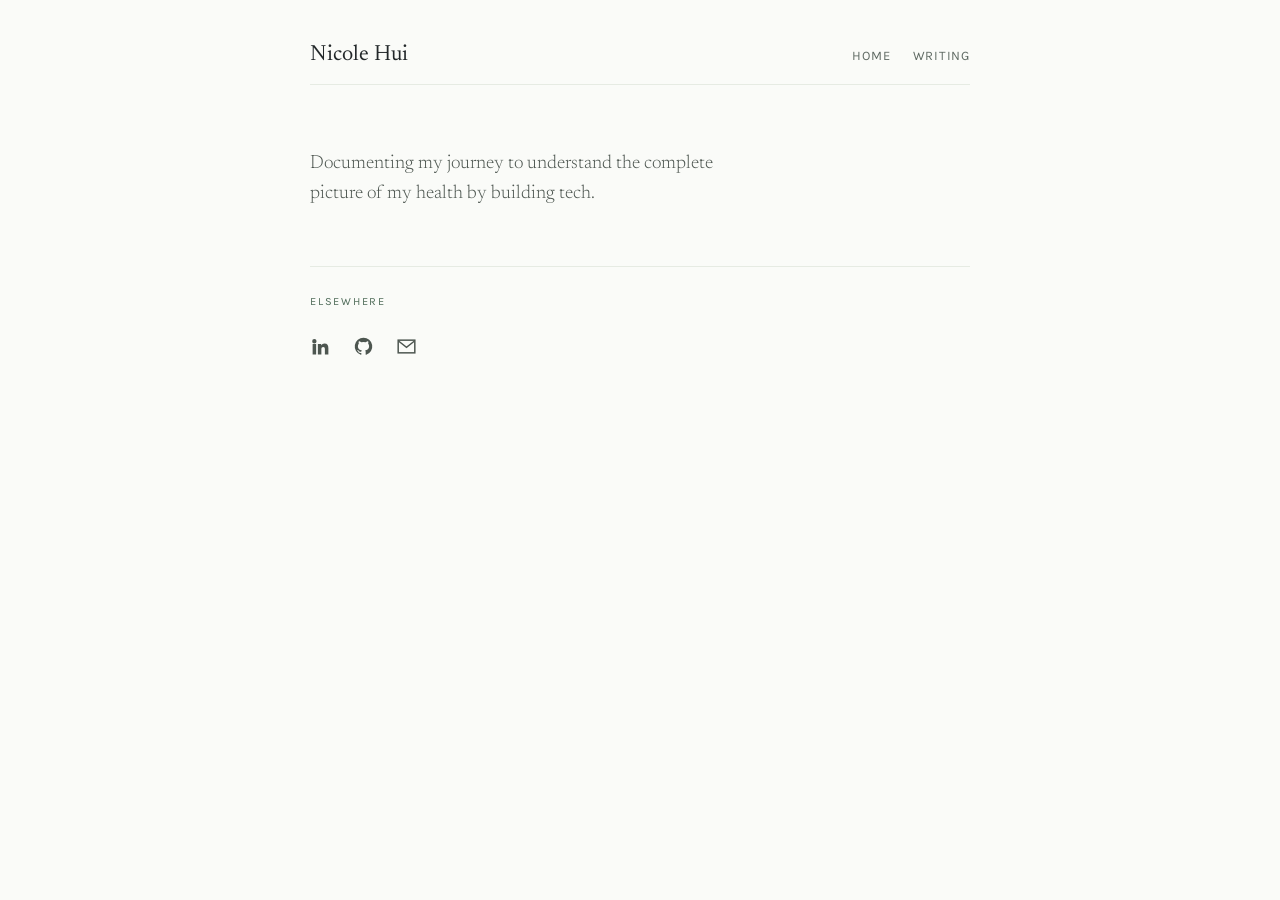
==== index.html @ be4a16eb "Initial site: homepage, writing list, and post pages Vanilla HTML/CSS/JS implementation of the Nicol" ====
<!DOCTYPE html>
<html lang="en">
<head>
  <meta charset="UTF-8">
  <meta name="viewport" content="width=device-width, initial-scale=1.0">
  <title>Nicole Hui</title>
  <link rel="preconnect" href="https://fonts.googleapis.com">
  <link rel="preconnect" href="https://fonts.gstatic.com" crossorigin>
  <link href="https://fonts.googleapis.com/css2?family=Newsreader:ital,opsz,wght@0,6..72,300;0,6..72,400;0,6..72,500;1,6..72,300;1,6..72,400&family=Karla:wght@400;500;600&display=swap" rel="stylesheet">
  <link rel="stylesheet" href="style.css">
</head>
<body>
  <div class="page">
    <div class="page-inner">
      <header class="site-header">
        <a href="#" class="site-title" data-route="home">Nicole Hui</a>
        <nav class="site-nav">
          <a href="#" data-route="home">Home</a>
          <a href="#" data-route="writing">Writing</a>
        </nav>
      </header>
      <main id="main"></main>
    </div>
  </div>

  <script src="script.js"></script>
</body>
</html>
---- style.css ----
* {
  box-sizing: border-box;
}

html, body {
  margin: 0;
  padding: 0;
}

body {
  background: #f2f4f0;
  color: #23282a;
  font-family: 'Karla', sans-serif;
  -webkit-font-smoothing: antialiased;
}

a {
  color: #4e6b58;
}

a:hover {
  color: #23282a;
}

::selection {
  background: #dfe8de;
}

.page {
  min-height: 100vh;
  background: #fafbf8;
  display: flex;
  flex-direction: column;
  align-items: center;
  padding: 0 24px;
}

.page-inner {
  width: 100%;
  max-width: 660px;
  display: flex;
  flex-direction: column;
  flex: 1;
}

/* Header */

.site-header {
  display: flex;
  justify-content: space-between;
  align-items: baseline;
  gap: 20px;
  border-bottom: 1px solid #e6ebe3;
  padding: 44px 0 18px;
  flex-wrap: wrap;
}

.site-title {
  font-family: 'Newsreader', serif;
  font-size: 22px;
  color: #23282a;
  text-decoration: none;
}

.site-title:hover {
  color: #4e6b58;
}

.site-nav {
  display: flex;
  gap: 22px;
  font-size: 13px;
  letter-spacing: .06em;
  text-transform: uppercase;
  color: #5f6a63;
}

.site-nav a {
  text-decoration: none;
  color: #5f6a63;
}

.site-nav a:hover {
  color: #4e6b58;
}

/* Home */

.home {
  display: flex;
  flex-direction: column;
  gap: 56px;
  padding: 64px 0 72px;
}

.hero {
  display: flex;
  flex-direction: column;
  gap: 22px;
  max-width: 44ch;
}

.hero h1 {
  margin: 0;
  font-family: 'Newsreader', serif;
  font-size: 19px;
  line-height: 1.6;
  font-weight: 300;
  color: #4d5650;
  text-wrap: pretty;
}

.hero p {
  margin: 0;
  font-family: 'Newsreader', serif;
  font-size: 19px;
  line-height: 1.6;
  font-weight: 300;
  color: #4d5650;
  text-wrap: pretty;
}

.section-label {
  font-size: 11px;
  letter-spacing: .16em;
  text-transform: uppercase;
  color: #4e6b58;
  padding-bottom: 14px;
}

.recent {
  display: flex;
  flex-direction: column;
  gap: 2px;
}

.list-end {
  border-top: 1px solid #e6ebe3;
}

.all-writing {
  font-size: 13px;
  color: #4e6b58;
  text-decoration: none;
  padding-top: 18px;
  display: inline-block;
}

.all-writing:hover {
  text-decoration: underline;
}

.post-row {
  display: flex;
  justify-content: space-between;
  align-items: baseline;
  gap: 24px;
  padding: 16px 4px;
  border-top: 1px solid #e6ebe3;
  text-decoration: none;
}

.post-row:hover {
  background: #f1f5ee;
}

.post-row .title {
  font-family: 'Newsreader', serif;
  font-size: 19px;
  color: #23282a;
}

.post-row .date {
  font-size: 12px;
  color: #5f6a63;
  white-space: nowrap;
}

.elsewhere {
  display: flex;
  flex-direction: column;
  gap: 14px;
  border-top: 1px solid #e6ebe3;
  padding-top: 28px;
}

.social-links {
  display: flex;
  align-items: center;
  gap: 22px;
}

.social-links a {
  display: flex;
  color: #4d5650;
  text-decoration: none;
}

.social-links a:hover {
  color: #4e6b58;
}

/* Writing list */

.writing {
  display: flex;
  flex-direction: column;
  gap: 44px;
  padding: 64px 0 72px;
}

.writing-list {
  display: flex;
  flex-direction: column;
}

.writing-row {
  display: flex;
  flex-direction: column;
  gap: 7px;
  padding: 22px 4px;
  border-top: 1px solid #e6ebe3;
  text-decoration: none;
}

.writing-row:hover {
  background: #f1f5ee;
}

.writing-row .row-top {
  display: flex;
  justify-content: space-between;
  align-items: baseline;
  gap: 24px;
}

.writing-row .title {
  font-family: 'Newsreader', serif;
  font-size: 21px;
  color: #23282a;
}

.writing-row .date {
  font-size: 12px;
  color: #5f6a63;
  white-space: nowrap;
}

.writing-row .dek {
  font-family: 'Newsreader', serif;
  font-size: 16px;
  font-weight: 300;
  line-height: 1.5;
  color: #4d5650;
  max-width: 52ch;
}

/* Post page */

.post-page {
  display: flex;
  flex-direction: column;
  gap: 40px;
  padding: 56px 0 72px;
}

.back-link {
  font-size: 12px;
  letter-spacing: .12em;
  text-transform: uppercase;
  color: #5f6a63;
  text-decoration: none;
}

.back-link:hover {
  color: #4e6b58;
}

.post-head {
  display: flex;
  flex-direction: column;
  gap: 18px;
}

.post-date {
  font-size: 12px;
  letter-spacing: .12em;
  text-transform: uppercase;
  color: #4e6b58;
}

.post-title {
  margin: 0;
  font-family: 'Newsreader', serif;
  font-size: 32px;
  line-height: 1.24;
  font-weight: 300;
  color: #23282a;
  max-width: 34ch;
  text-wrap: pretty;
}

.post-dek {
  margin: 0;
  font-family: 'Newsreader', serif;
  font-style: italic;
  font-size: 19px;
  line-height: 1.55;
  font-weight: 300;
  color: #4d5650;
  max-width: 48ch;
  text-wrap: pretty;
}

.post-body {
  display: flex;
  flex-direction: column;
  gap: 26px;
  max-width: 62ch;
  border-top: 1px solid #e6ebe3;
  padding-top: 34px;
}

.post-body p {
  margin: 0;
  font-family: 'Newsreader', serif;
  font-size: 18px;
  line-height: 1.72;
  font-weight: 400;
  color: #2f3835;
  text-wrap: pretty;
}

.post-footer {
  display: flex;
  justify-content: space-between;
  align-items: center;
  gap: 20px;
  border-top: 1px solid #e6ebe3;
  padding-top: 26px;
  flex-wrap: wrap;
}

.post-footer-note {
  font-size: 13px;
  color: #5f6a63;
}

.post-footer-note a {
  color: #4e6b58;
}
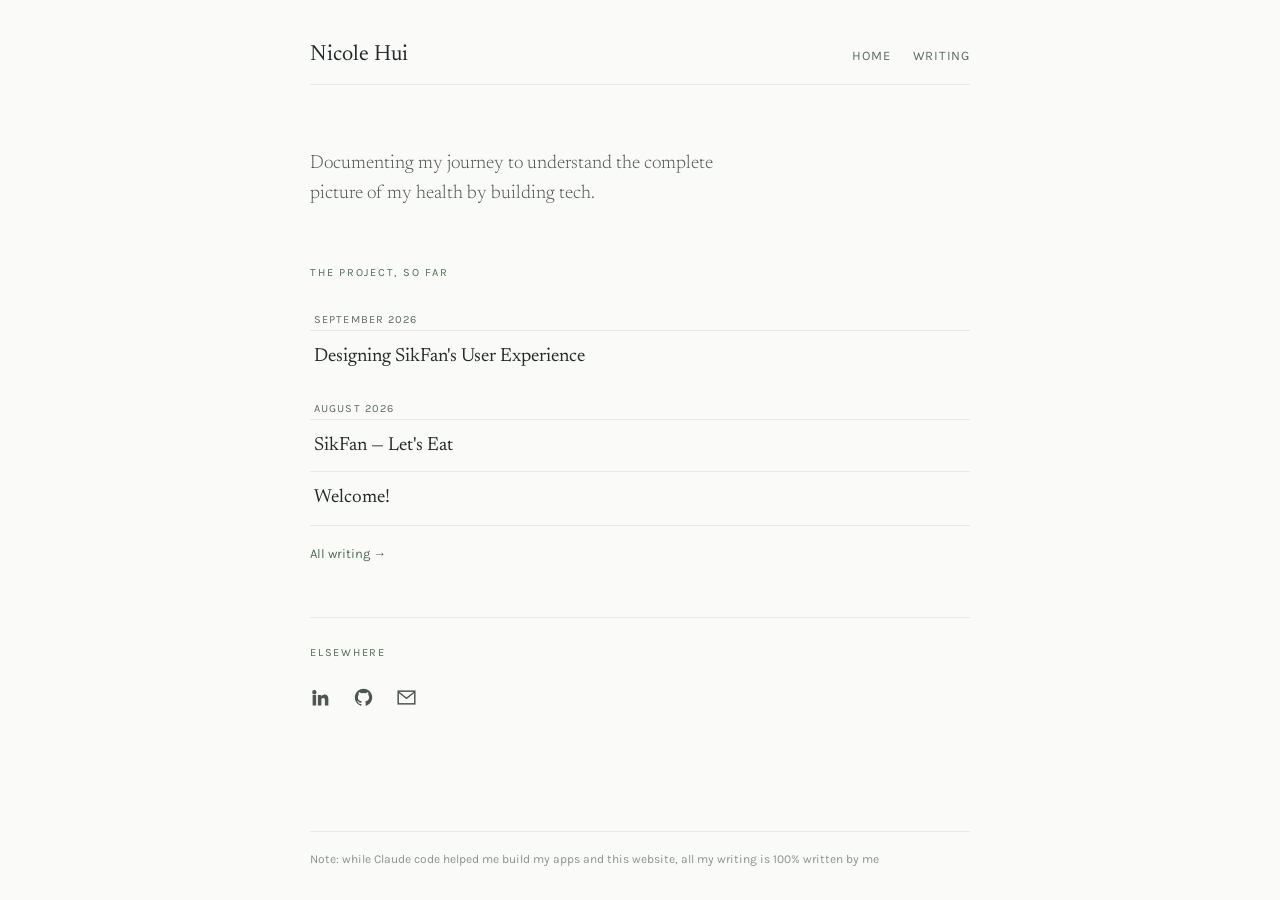
==== commit 42626155: "Add site footer note about AI-assisted build vs. own writing Co-Authored-By: Claude Sonnet 5 <norepl" ====
--- a/index.html
+++ b/index.html
@@ -20,9 +20,12 @@
         </nav>
       </header>
       <main id="main"></main>
+      <footer class="site-footer">
+        <p>Note: while Claude code helped me build my apps and this website, all my writing is 100% written by me</p>
+      </footer>
     </div>
   </div>
 
-  <script src="script.js"></script>
+  <script type="module" src="script.js"></script>
 </body>
 </html>
--- a/style.css
+++ b/style.css
@@ -170,10 +170,21 @@
   color: #23282a;
 }
 
-.post-row .date {
-  font-size: 12px;
-  color: #5f6a63;
-  white-space: nowrap;
+.recent-month-group {
+  display: flex;
+  flex-direction: column;
+}
+
+.recent-month-label {
+  font-size: 11px;
+  letter-spacing: .1em;
+  text-transform: uppercase;
+  color: #5f6a63;
+  padding: 18px 4px 4px;
+}
+
+.recent-month-group:first-child .recent-month-label {
+  padding-top: 0;
 }
 
 .elsewhere {
@@ -212,6 +223,19 @@
 .writing-list {
   display: flex;
   flex-direction: column;
+}
+
+.writing-year-group {
+  display: flex;
+  flex-direction: column;
+}
+
+.writing-year-group .section-label {
+  padding-top: 28px;
+}
+
+.writing-year-group:first-child .section-label {
+  padding-top: 0;
 }
 
 .writing-row {
@@ -283,20 +307,31 @@
 }
 
 .post-date {
+  display: flex;
+  gap: 14px;
+  align-items: baseline;
   font-size: 12px;
   letter-spacing: .12em;
   text-transform: uppercase;
   color: #4e6b58;
 }
 
+.post-date .sep {
+  color: #a9b4ab;
+}
+
+.post-date .read-time {
+  color: #5f6a63;
+}
+
 .post-title {
   margin: 0;
   font-family: 'Newsreader', serif;
-  font-size: 32px;
-  line-height: 1.24;
+  font-size: 36px;
+  line-height: 1.2;
   font-weight: 300;
   color: #23282a;
-  max-width: 34ch;
+  max-width: 30ch;
   text-wrap: pretty;
 }
 
@@ -308,14 +343,14 @@
   line-height: 1.55;
   font-weight: 300;
   color: #4d5650;
-  max-width: 48ch;
+  max-width: 50ch;
   text-wrap: pretty;
 }
 
 .post-body {
   display: flex;
   flex-direction: column;
-  gap: 26px;
+  gap: 22px;
   max-width: 62ch;
   border-top: 1px solid #e6ebe3;
   padding-top: 34px;
@@ -329,6 +364,240 @@
   font-weight: 400;
   color: #2f3835;
   text-wrap: pretty;
+}
+
+.post-body .post-heading {
+  margin: 30px 0 0;
+  font-family: 'Newsreader', serif;
+  font-size: 28px;
+  line-height: 1.26;
+  font-weight: 400;
+  color: #23282a;
+  max-width: 34ch;
+  text-wrap: pretty;
+}
+
+.post-body .post-heading:first-child {
+  margin-top: 0;
+}
+
+.post-body .post-subheading {
+  margin: 22px 0 -6px;
+  font-family: 'Karla', sans-serif;
+  font-size: 16px;
+  line-height: 1.4;
+  letter-spacing: .09em;
+  text-transform: uppercase;
+  font-weight: 600;
+  color: #4e6b58;
+  max-width: 34ch;
+  text-wrap: pretty;
+}
+
+/* Numbered requirements list */
+
+.post-body .req-list {
+  display: flex;
+  flex-direction: column;
+  gap: 12px;
+  padding: 4px 0;
+}
+
+.post-body .req-row {
+  display: grid;
+  grid-template-columns: 26px minmax(0, 1fr);
+  gap: 10px;
+  align-items: baseline;
+}
+
+.post-body .req-num {
+  font-family: 'Karla', sans-serif;
+  font-size: 12px;
+  font-weight: 600;
+  letter-spacing: .06em;
+  color: #4e6b58;
+}
+
+.post-body .req-text {
+  font-family: 'Newsreader', serif;
+  font-size: 17px;
+  line-height: 1.6;
+  color: #2f3835;
+  text-wrap: pretty;
+}
+
+/* Bulleted list */
+
+.post-body .dot-list {
+  display: flex;
+  flex-direction: column;
+  gap: 12px;
+  padding: 4px 0;
+}
+
+.post-body .dot-row {
+  display: grid;
+  grid-template-columns: 14px minmax(0, 1fr);
+  gap: 12px;
+  align-items: baseline;
+}
+
+.post-body .dot-row .dot {
+  width: 5px;
+  height: 5px;
+  border-radius: 50%;
+  background: #8ba18f;
+  transform: translateY(-4px);
+}
+
+.post-body .dot-row .dot-text {
+  font-family: 'Newsreader', serif;
+  font-size: 17px;
+  line-height: 1.6;
+  color: #2f3835;
+  text-wrap: pretty;
+}
+
+/* SPIKE / DROP / STEADY card */
+
+.post-body .label-card {
+  display: flex;
+  flex-direction: column;
+  border: 1px solid #e6ebe3;
+  background: #f4f7f1;
+  border-radius: 4px;
+  padding: 4px 0;
+  margin: 6px 0;
+}
+
+.post-body .label-card .label-row {
+  display: grid;
+  grid-template-columns: 96px minmax(0, 1fr);
+  gap: 16px;
+  align-items: baseline;
+  padding: 14px 20px;
+  border-bottom: 1px solid #e9eee5;
+}
+
+.post-body .label-card .label-name {
+  font-family: 'Karla', sans-serif;
+  font-size: 11px;
+  font-weight: 600;
+  letter-spacing: .14em;
+  color: #4e6b58;
+}
+
+.post-body .label-card .label-def {
+  font-family: 'Newsreader', serif;
+  font-size: 16px;
+  line-height: 1.55;
+  color: #2f3835;
+  text-wrap: pretty;
+}
+
+/* Pull note */
+
+.post-body .pull-note {
+  margin: 0;
+  padding-left: 18px;
+  border-left: 2px solid #dfe8de;
+  font-family: 'Newsreader', serif;
+  font-style: italic;
+  font-size: 17px;
+  line-height: 1.65;
+  color: #4d5650;
+  text-wrap: pretty;
+}
+
+/* Screenshots */
+
+.post-body .figure {
+  display: flex;
+  flex-direction: column;
+  gap: 14px;
+  margin: 14px 0;
+}
+
+.post-body .screens-plinth {
+  box-sizing: border-box;
+  display: flex;
+  justify-content: center;
+  background: #f1f5ee;
+  border: 1px solid #e6ebe3;
+  border-radius: 4px;
+}
+
+.post-body .screens-plinth.plinth-single {
+  padding: 30px 24px;
+}
+
+.post-body .screens-plinth.plinth-pair {
+  padding: 30px 20px;
+  gap: 18px;
+  flex-wrap: wrap;
+}
+
+.post-body .phone {
+  display: flex;
+  flex-direction: column;
+  align-items: center;
+  gap: 10px;
+}
+
+.post-body .phone-frame {
+  box-sizing: border-box;
+  background: #fff;
+  border: 1px solid #dde4d9;
+  padding: 5px;
+  box-shadow: 0 12px 26px -18px rgba(35, 40, 42, .5);
+}
+
+.post-body .phone-frame img {
+  display: block;
+  width: 100%;
+  height: 100%;
+  object-fit: cover;
+  background: #eef2ec;
+}
+
+.post-body .phone-frame img.is-missing {
+  visibility: hidden;
+}
+
+.post-body .phone-frame.size-large {
+  width: 232px;
+  height: 494px;
+  border-radius: 28px;
+}
+
+.post-body .phone-frame.size-large img {
+  border-radius: 23px;
+}
+
+.post-body .phone-frame.size-small {
+  width: 182px;
+  height: 390px;
+  border-radius: 24px;
+}
+
+.post-body .phone-frame.size-small img {
+  border-radius: 19px;
+}
+
+.post-body .phone-caption {
+  font-family: 'Karla', sans-serif;
+  font-size: 11px;
+  letter-spacing: .1em;
+  text-transform: uppercase;
+  color: #5f6a63;
+}
+
+.post-body .screens-caption {
+  margin: 0;
+  font-family: 'Karla', sans-serif;
+  font-size: 12px;
+  line-height: 1.5;
+  color: #5f6a63;
 }
 
 .post-footer {
@@ -349,3 +618,32 @@
 .post-footer-note a {
   color: #4e6b58;
 }
+
+.site-footer {
+  margin-top: auto;
+  border-top: 1px solid #e6ebe3;
+  padding: 18px 0 32px;
+}
+
+.site-footer p {
+  margin: 0;
+  font-size: 12px;
+  line-height: 1.5;
+  color: #8a938c;
+}
+
+@media (max-width: 700px) {
+  .post-title {
+    font-size: 28px;
+  }
+
+  .post-body .post-heading {
+    font-size: 24px;
+  }
+
+  .post-body .screens-plinth.plinth-single,
+  .post-body .screens-plinth.plinth-pair {
+    padding: 20px;
+    gap: 18px;
+  }
+}
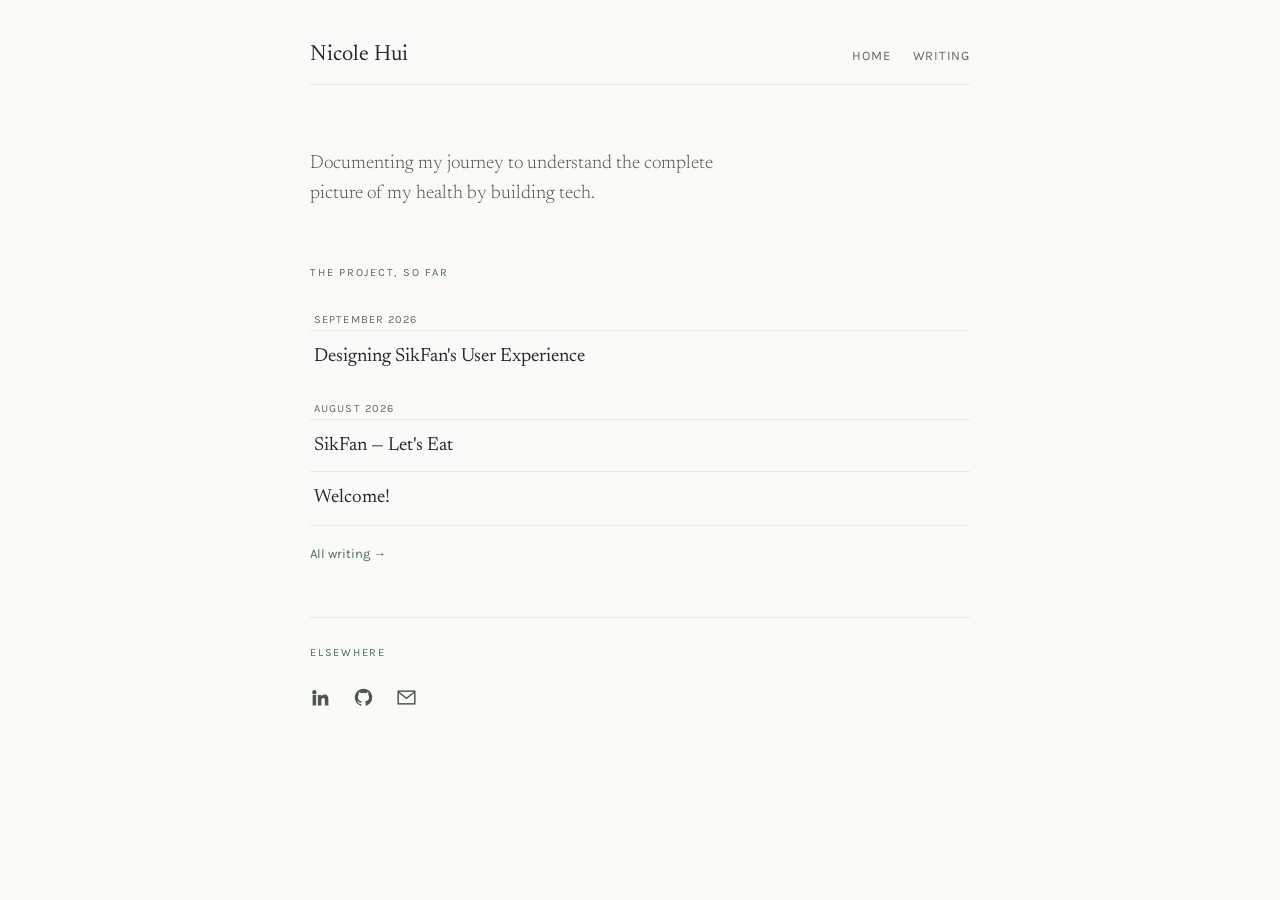
==== commit 369f75c5: "Move AI-assist note into per-post footer next to Thoughts line Co-Authored-By: Claude Sonnet 5 <nore" ====
--- a/index.html
+++ b/index.html
@@ -20,9 +20,6 @@
         </nav>
       </header>
       <main id="main"></main>
-      <footer class="site-footer">
-        <p>Note: while Claude code helped me build my apps and this website, all my writing is 100% written by me</p>
-      </footer>
     </div>
   </div>
 
--- a/style.css
+++ b/style.css
@@ -619,16 +619,10 @@
   color: #4e6b58;
 }
 
-.site-footer {
-  margin-top: auto;
-  border-top: 1px solid #e6ebe3;
-  padding: 18px 0 32px;
-}
-
-.site-footer p {
-  margin: 0;
+.post-footer-note .ai-note {
+  display: block;
+  margin-top: 6px;
   font-size: 12px;
-  line-height: 1.5;
   color: #8a938c;
 }
 
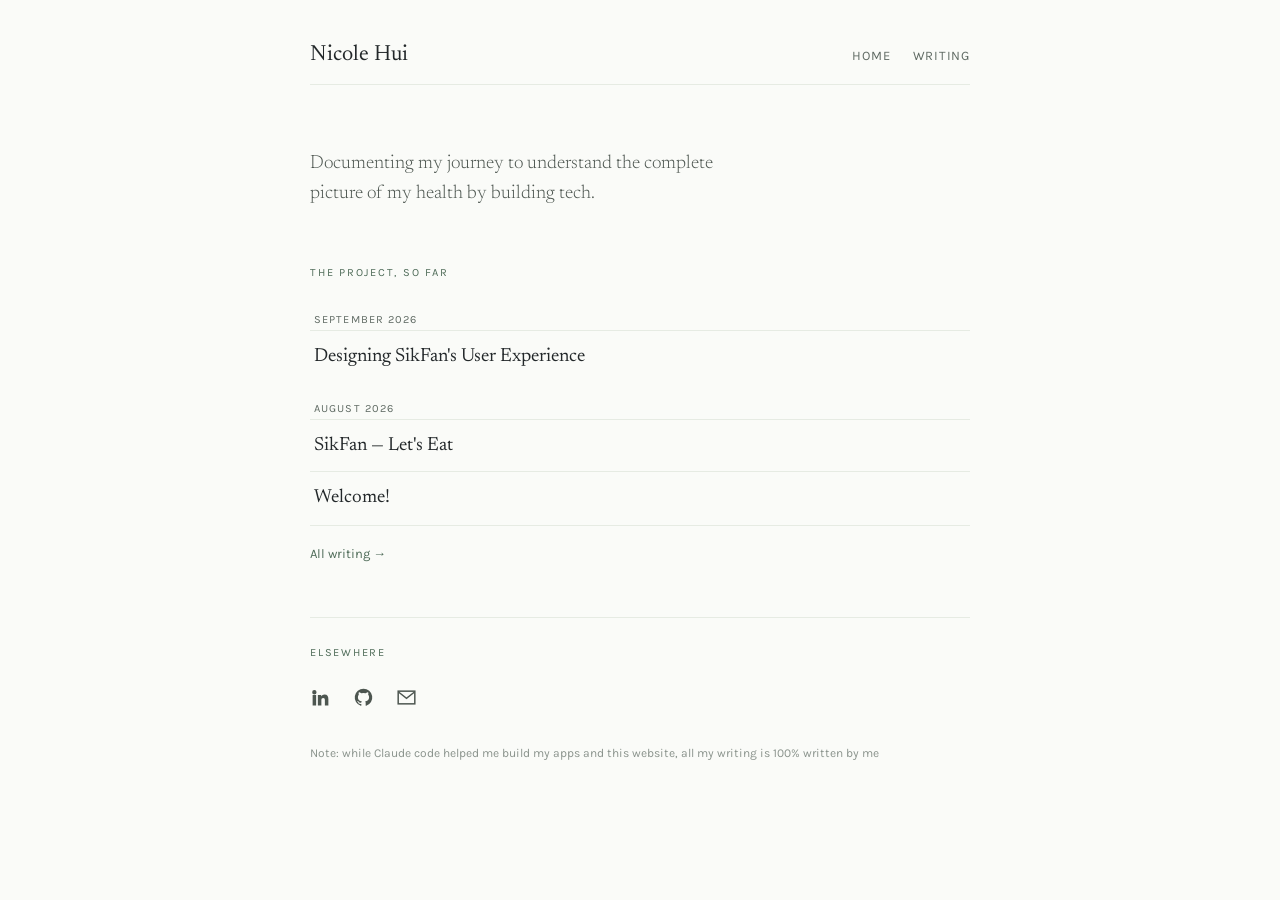
==== commit ad0d359d: "Adding images and editing content Co-Authored-By: Claude Sonnet 5 <noreply@anthropic.com>" ====
--- a/index.html
+++ b/index.html
@@ -7,7 +7,7 @@
   <link rel="preconnect" href="https://fonts.googleapis.com">
   <link rel="preconnect" href="https://fonts.gstatic.com" crossorigin>
   <link href="https://fonts.googleapis.com/css2?family=Newsreader:ital,opsz,wght@0,6..72,300;0,6..72,400;0,6..72,500;1,6..72,300;1,6..72,400&family=Karla:wght@400;500;600&display=swap" rel="stylesheet">
-  <link rel="stylesheet" href="style.css">
+  <link rel="stylesheet" href="/style.css">
 </head>
 <body>
   <div class="page">
@@ -23,6 +23,6 @@
     </div>
   </div>
 
-  <script type="module" src="script.js"></script>
+  <script type="module" src="/script.js"></script>
 </body>
 </html>
--- a/style.css
+++ b/style.css
@@ -431,23 +431,20 @@
 .post-body .dot-list {
   display: flex;
   flex-direction: column;
-  gap: 12px;
+  border: 1px solid #e6ebe3;
+  background: #f4f7f1;
+  border-radius: 4px;
   padding: 4px 0;
+  margin: 6px 0;
 }
 
 .post-body .dot-row {
-  display: grid;
-  grid-template-columns: 14px minmax(0, 1fr);
-  gap: 12px;
-  align-items: baseline;
-}
-
-.post-body .dot-row .dot {
-  width: 5px;
-  height: 5px;
-  border-radius: 50%;
-  background: #8ba18f;
-  transform: translateY(-4px);
+  padding: 14px 20px;
+  border-bottom: 1px solid #e9eee5;
+}
+
+.post-body .dot-row:last-child {
+  border-bottom: none;
 }
 
 .post-body .dot-row .dot-text {
@@ -456,6 +453,20 @@
   line-height: 1.6;
   color: #2f3835;
   text-wrap: pretty;
+}
+
+.post-body .dot-sublist {
+  display: flex;
+  flex-direction: column;
+  gap: 4px;
+  margin-top: 8px;
+  padding-left: 18px;
+  border-left: 2px solid #dfe8de;
+}
+
+.post-body .dot-sublist .dot-text {
+  font-size: 15px;
+  color: #4d5650;
 }
 
 /* SPIKE / DROP / STEADY card */
@@ -552,7 +563,8 @@
   box-shadow: 0 12px 26px -18px rgba(35, 40, 42, .5);
 }
 
-.post-body .phone-frame img {
+.post-body .phone-frame img,
+.post-body .phone-frame video {
   display: block;
   width: 100%;
   height: 100%;
@@ -560,7 +572,8 @@
   background: #eef2ec;
 }
 
-.post-body .phone-frame img.is-missing {
+.post-body .phone-frame img.is-missing,
+.post-body .phone-frame video.is-missing {
   visibility: hidden;
 }
 
@@ -570,7 +583,8 @@
   border-radius: 28px;
 }
 
-.post-body .phone-frame.size-large img {
+.post-body .phone-frame.size-large img,
+.post-body .phone-frame.size-large video {
   border-radius: 23px;
 }
 
@@ -585,6 +599,8 @@
 }
 
 .post-body .phone-caption {
+  width: 182px;
+  text-align: center;
   font-family: 'Karla', sans-serif;
   font-size: 11px;
   letter-spacing: .1em;
@@ -592,18 +608,81 @@
   color: #5f6a63;
 }
 
+.post-body .graph {
+  display: flex;
+  flex-direction: column;
+  align-items: center;
+  gap: 10px;
+}
+
+.post-body .graph-frame {
+  box-sizing: border-box;
+  width: 200px;
+  aspect-ratio: 4 / 3;
+  background: #fff;
+  border: 1px solid #dde4d9;
+  border-radius: 6px;
+  box-shadow: 0 12px 26px -18px rgba(35, 40, 42, .5);
+  overflow: hidden;
+}
+
+.post-body .graph-frame img {
+  display: block;
+  width: 100%;
+  height: 100%;
+  object-fit: contain;
+  background: #eef2ec;
+}
+
+.post-body .graph-frame img.is-missing {
+  visibility: hidden;
+}
+
+.post-body .photo-frame {
+  box-sizing: border-box;
+  width: 280px;
+  max-width: 100%;
+  background: #fff;
+  border: 1px solid #dde4d9;
+  border-radius: 6px;
+  box-shadow: 0 12px 26px -18px rgba(35, 40, 42, .5);
+  overflow: hidden;
+}
+
+.post-body .photo-frame img {
+  display: block;
+  width: 100%;
+  height: auto;
+}
+
+.post-body .photo-frame img.is-missing {
+  visibility: hidden;
+}
+
+.post-body .graph-caption {
+  width: 200px;
+  text-align: center;
+  font-family: 'Karla', sans-serif;
+  font-size: 11px;
+  letter-spacing: .1em;
+  text-transform: uppercase;
+  color: #5f6a63;
+}
+
 .post-body .screens-caption {
   margin: 0;
+  text-align: center;
   font-family: 'Karla', sans-serif;
   font-size: 12px;
   line-height: 1.5;
   color: #5f6a63;
 }
 
+
 .post-footer {
   display: flex;
   justify-content: space-between;
-  align-items: center;
+  align-items: flex-start;
   gap: 20px;
   border-top: 1px solid #e6ebe3;
   padding-top: 26px;
@@ -619,11 +698,18 @@
   color: #4e6b58;
 }
 
-.post-footer-note .ai-note {
+.ai-note {
   display: block;
-  margin-top: 6px;
   font-size: 12px;
   color: #8a938c;
+}
+
+.post-footer-note .ai-note {
+  margin-top: 6px;
+}
+
+.elsewhere .ai-note {
+  margin: 24px 0 0;
 }
 
 @media (max-width: 700px) {
